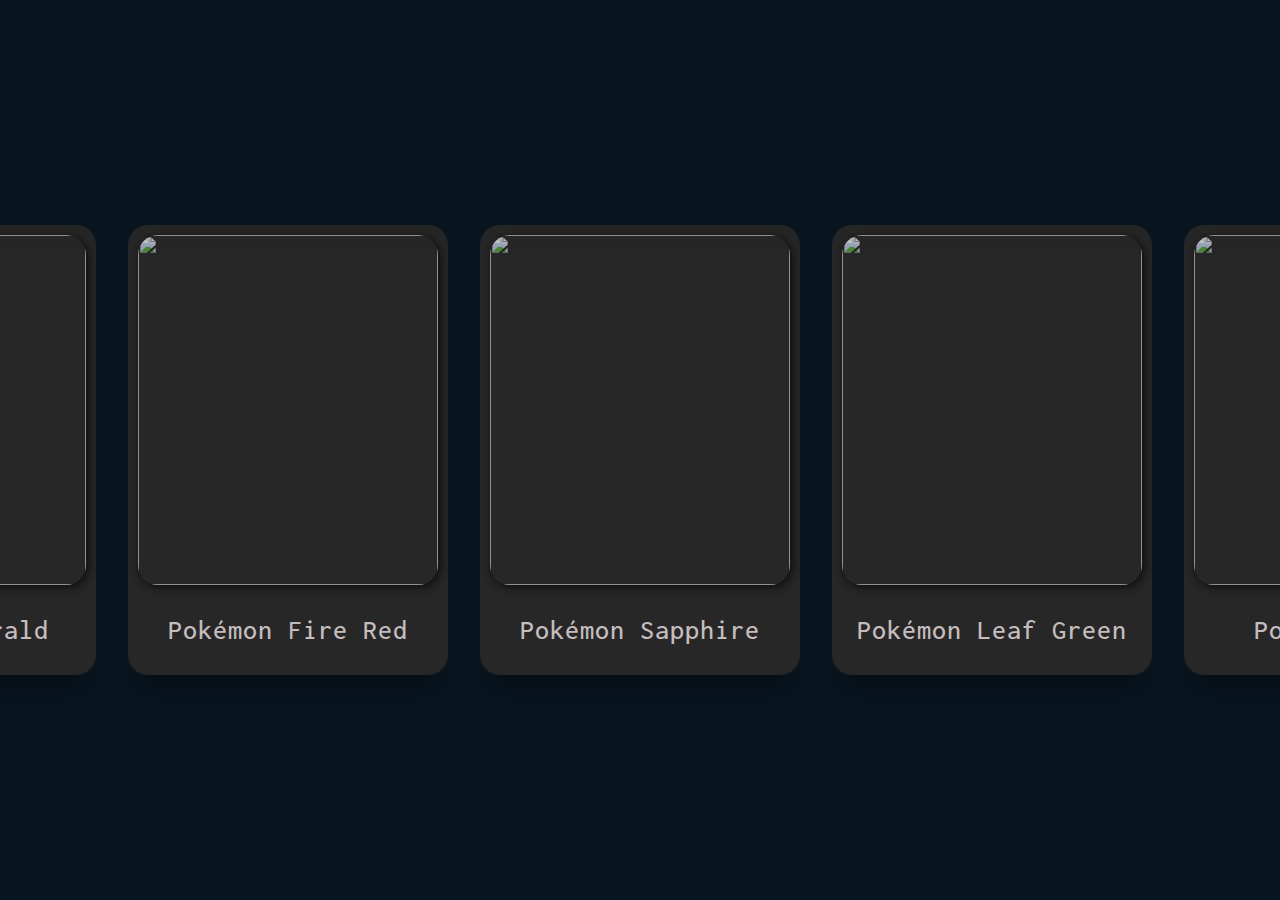
==== Emuladores-pages/GameBoyAdvanced.html @ 6fee976c "updates" ====
<!DOCTYPE html>
<html lang="pt-br">

<head>
    <meta charset="UTF-8">
    <meta name="viewport" content="width=device-width, initial-scale=1.0">
    <link rel="stylesheet" href="style.css">
    <link rel="shortcut icon" href="https://cdn-icons-png.flaticon.com/512/75/75237.png" type="image/x-icon">
    <title>Roms</title>
</head>

<body>
    <header></header>

    <main class="main">
        <div class="container">

            <a href="/Roms/GameBoyAdvanced/Pokemon - Emerald Version (U).gba">
                <div class="game">

                    <div class="imgBox">
                        <img src="https://upload.wikimedia.org/wikipedia/pt/7/72/Pok%C3%A9mon_Emerald_cover.png" alt=""
                            class="img">
                    </div>

                    <div class="content">
                        <h3>Pokémon Emerald</h3>
                    </div>

                </div>
            </a>

            <a href="/Roms/GameBoyAdvanced/Pokemon - Fire Red Version (U) (V1.1).gba">
                <div class="game">

                    <div class="imgBox">
                        <img src="https://notadogame.com/uploads/game/cover/250x/5bfdc3d5a86b9.jpg" alt="" class="img">
                    </div>

                    <div class="content">
                        <h3>Pokémon Fire Red</h3>
                    </div>

                </div>
            </a>

            <a href="/Roms/GameBoyAdvanced/Pokemon - Sapphire Version (U) (V1.1).gba">
                <div class="game">

                    <div class="imgBox">
                        <img src="https://encrypted-tbn0.gstatic.com/images?q=tbn:ANd9GcQaqSUHy6qU8xqhmktuTA9E1MztjWMx2rrj3nnZW-pF9g&s"
                            alt="" class="img">
                    </div>

                    <div class="content">
                        <h3>Pokémon Sapphire</h3>
                    </div>

                </div>
            </a>

            <a href="/Roms/GameBoyAdvanced/Pokemon - Leaf Green Version (U) (V1.1).gba">
                <div class="game">

                    <div class="imgBox">
                        <img src="https://notadogame.com/uploads/game/cover/250x/5bfdc3d5b8087.jpg" alt="" class="img">
                    </div>

                    <div class="content">
                        <h3>Pokémon Leaf Green</h3>
                    </div>

                </div>
            </a>

            <a href="/Roms/GameBoyAdvanced/Pokemon - Ruby Version (U) (V1.1).gba">
                <div class="game">

                    <div class="imgBox">
                        <img src="https://encrypted-tbn0.gstatic.com/images?q=tbn:ANd9GcQeY6j2p8JZHi5LyqJnjhknZO9M9osAQ81N2V4rH-W4DQ&s"
                            alt="" class="img">
                    </div>

                    <div class="content">
                        <h3>Pokémon Ruby</h3>
                    </div>

                </div>
            </a>


        </div>
    </main>
</body>

</html>
---- Emuladores-pages/style.css ----
@import url('https://fonts.googleapis.com/css2?family=Inconsolata:wght@200..900&display=swap');

* {
    margin: 0;
    padding: 0;
    font-family: "Inconsolata", monospace;
    box-sizing: border-box;
}

:root {
    --back: #08141e;
    --text: #c5bdbd;
    --number: #6431b5;
    --title: #abc41c;
}

html {
    background-color: var(--back);
}

a {
    text-decoration: none;
}

body {
    display: flex;
    justify-content: center;
    align-items: center;
    min-height: 100vh;
}

.main {
    margin: 5% 0;
}

.container {
    justify-content: center;
    display: grid;
    grid-template-columns: repeat(5, 1fr);
    column-gap: 2%;
    row-gap: 4%;

}

.game {
    position: relative;
    width: 320px;
    height: 450px;
    background: #272727;
    border-radius: 20px;
    overflow: hidden;
    transition: 0.4s;
    box-shadow: rgba(0, 0, 0, 0.45) 0px 25px 20px -20px;
    transition: 0.5s;
}

.game:hover {
    box-shadow: rgba(0, 0, 0, 0.534) 0px 2px 4px, rgb(0, 0, 0) 0px 7px 13px -3px, rgba(0, 0, 0, 0.2) 0px -3px 0px inset;
    transition: 0.5s;
}

.game .imgBox {
    position: relative;
    display: flex;
    justify-content: center;
    align-items: center;
    padding-top: 10px;
    z-index: 1;
}

.img {
    opacity: 0.7;
    height: 350px;
    width: 300px;
    border-radius: 20px;
    box-shadow: 2px 2px 10px rgb(0, 0, 0);
}

.game .content {
    position: relative;
    padding: 20px;
    display: flex;
    justify-content: center;
    align-items: center;
    flex-direction: column;
    z-index: 2;
}

.game .content h3 {
    line-height: 50px;
    text-align: center;
    font-size: 28px;
    font-weight: 500;
    letter-spacing: 1px;
    color: var(--text);
}
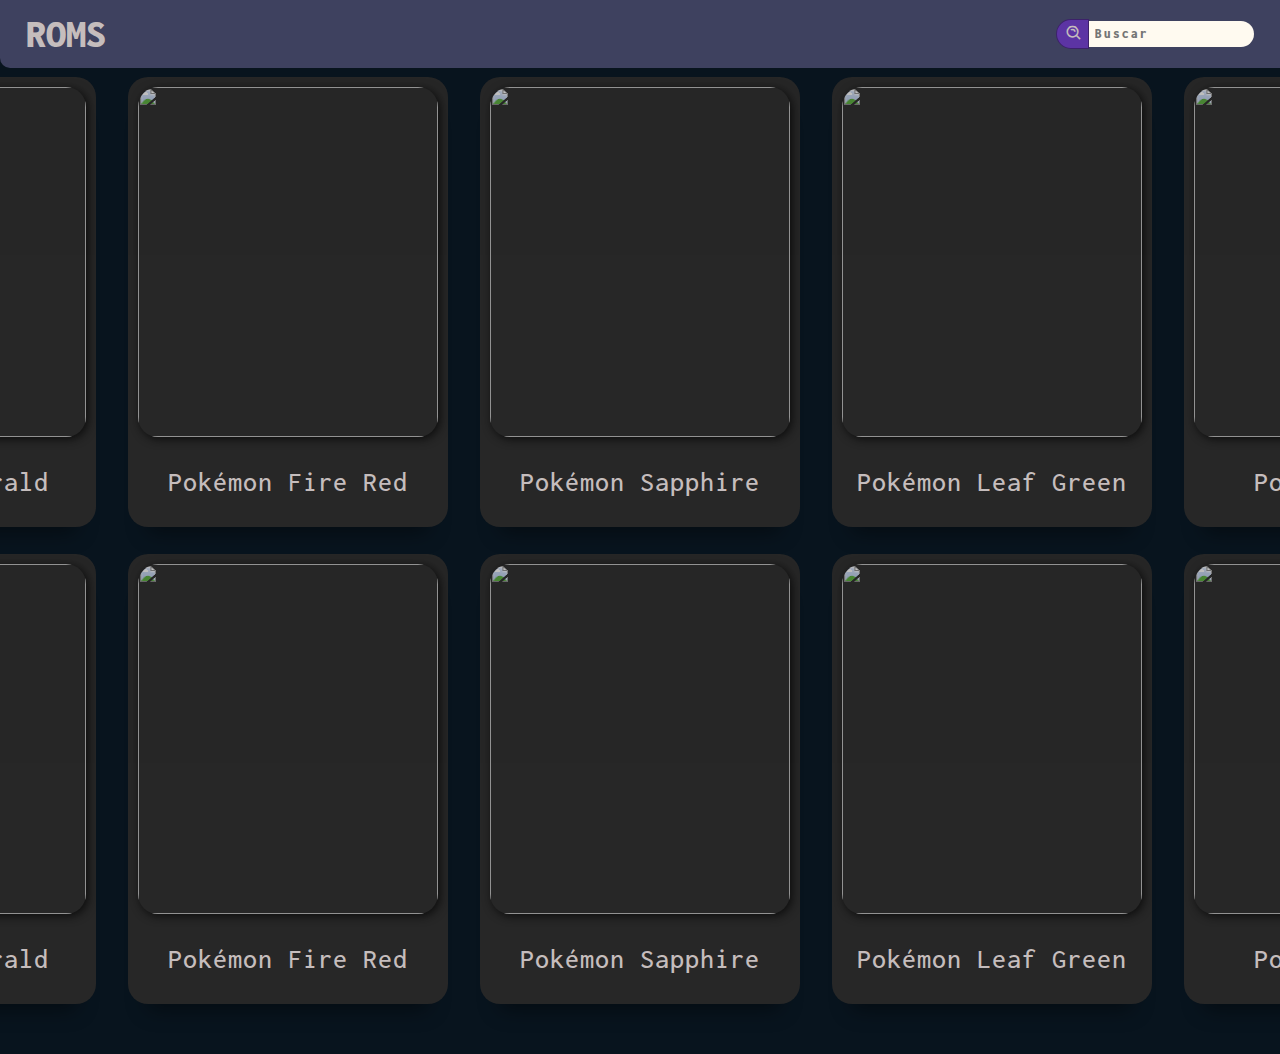
==== commit 9358477d: "update" ====
--- a/Emuladores-pages/GameBoyAdvanced.html
+++ b/Emuladores-pages/GameBoyAdvanced.html
@@ -5,12 +5,17 @@
     <meta charset="UTF-8">
     <meta name="viewport" content="width=device-width, initial-scale=1.0">
     <link rel="stylesheet" href="style.css">
+    <link href='https://unpkg.com/boxicons@2.1.4/css/boxicons.min.css' rel='stylesheet'>
     <link rel="shortcut icon" href="https://cdn-icons-png.flaticon.com/512/75/75237.png" type="image/x-icon">
     <title>Roms</title>
 </head>
 
 <body>
-    <header></header>
+    <header class="nav">
+        <a href="/index.html">Roms</a>
+        <button class="busca"><i class='bx bx-search-alt'></i></button>
+        <input class="input" type="text" placeholder="Buscar">
+    </header>
 
     <main class="main">
         <div class="container">
@@ -88,9 +93,86 @@
                 </div>
             </a>
 
+            <a href="/Roms/GameBoyAdvanced/Pokemon - Emerald Version (U).gba">
+                <div class="game">
+
+                    <div class="imgBox">
+                        <img src="https://upload.wikimedia.org/wikipedia/pt/7/72/Pok%C3%A9mon_Emerald_cover.png" alt=""
+                            class="img">
+                    </div>
+
+                    <div class="content">
+                        <h3>Pokémon Emerald</h3>
+                    </div>
+
+                </div>
+            </a>
+
+            <a href="/Roms/GameBoyAdvanced/Pokemon - Fire Red Version (U) (V1.1).gba">
+                <div class="game">
+
+                    <div class="imgBox">
+                        <img src="https://notadogame.com/uploads/game/cover/250x/5bfdc3d5a86b9.jpg" alt="" class="img">
+                    </div>
+
+                    <div class="content">
+                        <h3>Pokémon Fire Red</h3>
+                    </div>
+
+                </div>
+            </a>
+
+            <a href="/Roms/GameBoyAdvanced/Pokemon - Sapphire Version (U) (V1.1).gba">
+                <div class="game">
+
+                    <div class="imgBox">
+                        <img src="https://encrypted-tbn0.gstatic.com/images?q=tbn:ANd9GcQaqSUHy6qU8xqhmktuTA9E1MztjWMx2rrj3nnZW-pF9g&s"
+                            alt="" class="img">
+                    </div>
+
+                    <div class="content">
+                        <h3>Pokémon Sapphire</h3>
+                    </div>
+
+                </div>
+            </a>
+
+            <a href="/Roms/GameBoyAdvanced/Pokemon - Leaf Green Version (U) (V1.1).gba">
+                <div class="game">
+
+                    <div class="imgBox">
+                        <img src="https://notadogame.com/uploads/game/cover/250x/5bfdc3d5b8087.jpg" alt="" class="img">
+                    </div>
+
+                    <div class="content">
+                        <h3>Pokémon Leaf Green</h3>
+                    </div>
+
+                </div>
+            </a>
+
+            <a href="/Roms/GameBoyAdvanced/Pokemon - Ruby Version (U) (V1.1).gba">
+                <div class="game">
+
+                    <div class="imgBox">
+                        <img src="https://encrypted-tbn0.gstatic.com/images?q=tbn:ANd9GcQeY6j2p8JZHi5LyqJnjhknZO9M9osAQ81N2V4rH-W4DQ&s"
+                            alt="" class="img">
+                    </div>
+
+                    <div class="content">
+                        <h3>Pokémon Ruby</h3>
+                    </div>
+
+                </div>
+            </a>
+
 
         </div>
     </main>
+
+    <footer>
+
+    </footer>
 </body>
 
 </html>--- a/Emuladores-pages/style.css
+++ b/Emuladores-pages/style.css
@@ -12,6 +12,7 @@
     --text: #c5bdbd;
     --number: #6431b5;
     --title: #abc41c;
+    --nav: #3e415f;
 }
 
 html {
@@ -29,8 +30,67 @@
     min-height: 100vh;
 }
 
+.nav {
+    position: fixed;
+    top: 0;
+    left: 0;
+    width: 100%;
+    display: flex;
+    padding: 1% 2%;
+    align-items: center;
+    z-index: 3;
+    background-color: var(--nav);
+    border-radius: 0 0 0 10px;
+}
+
+.nav a {
+    text-decoration: none;
+    color: var(--text);
+    font-size: 40px;
+    font-weight: 900;
+    text-transform: uppercase;
+    align-items: center;
+}
+
+.input {
+    border-radius: 0 20px 20px 0;
+    padding: 0.5%;
+    height: 100%;
+    border: none;
+    background-color: floralwhite;
+    font-weight: 900;
+    letter-spacing: 2px;
+
+}
+
+.input:focus {
+    border: none;
+    outline: 0;
+}
+
+.busca {
+    margin-left: auto;
+    color: var(--text);
+    background-color: transparent;
+    border-radius: 20px 0 0 20px;
+    padding: 0.34% 0.4% 0.34% 0.7%;
+    border: 1px solid rgba(0, 0, 0, 0.349);
+    font-size: large;
+    background-color: #6431b5cc;
+}
+
+.busca:hover {
+    cursor: pointer;
+
+    background-color: #8046dd;
+}
+
+.busca:active {
+    background-color: #682dc7;
+}
+
 .main {
-    margin: 5% 0;
+    margin: 6% 0;
 }
 
 .container {
@@ -38,7 +98,7 @@
     display: grid;
     grid-template-columns: repeat(5, 1fr);
     column-gap: 2%;
-    row-gap: 4%;
+    row-gap: 3%;
 
 }
 
@@ -55,7 +115,7 @@
 }
 
 .game:hover {
-    box-shadow: rgba(0, 0, 0, 0.534) 0px 2px 4px, rgb(0, 0, 0) 0px 7px 13px -3px, rgba(0, 0, 0, 0.2) 0px -3px 0px inset;
+    box-shadow: rgba(205, 161, 255, 0.534) 0px 2px 4px, rgb(0, 0, 0) 0px 7px 13px -3px, rgba(0, 0, 0, 0.2) 0px -3px 0px inset;
     transition: 0.5s;
 }
 
@@ -93,4 +153,4 @@
     font-weight: 500;
     letter-spacing: 1px;
     color: var(--text);
-}
+}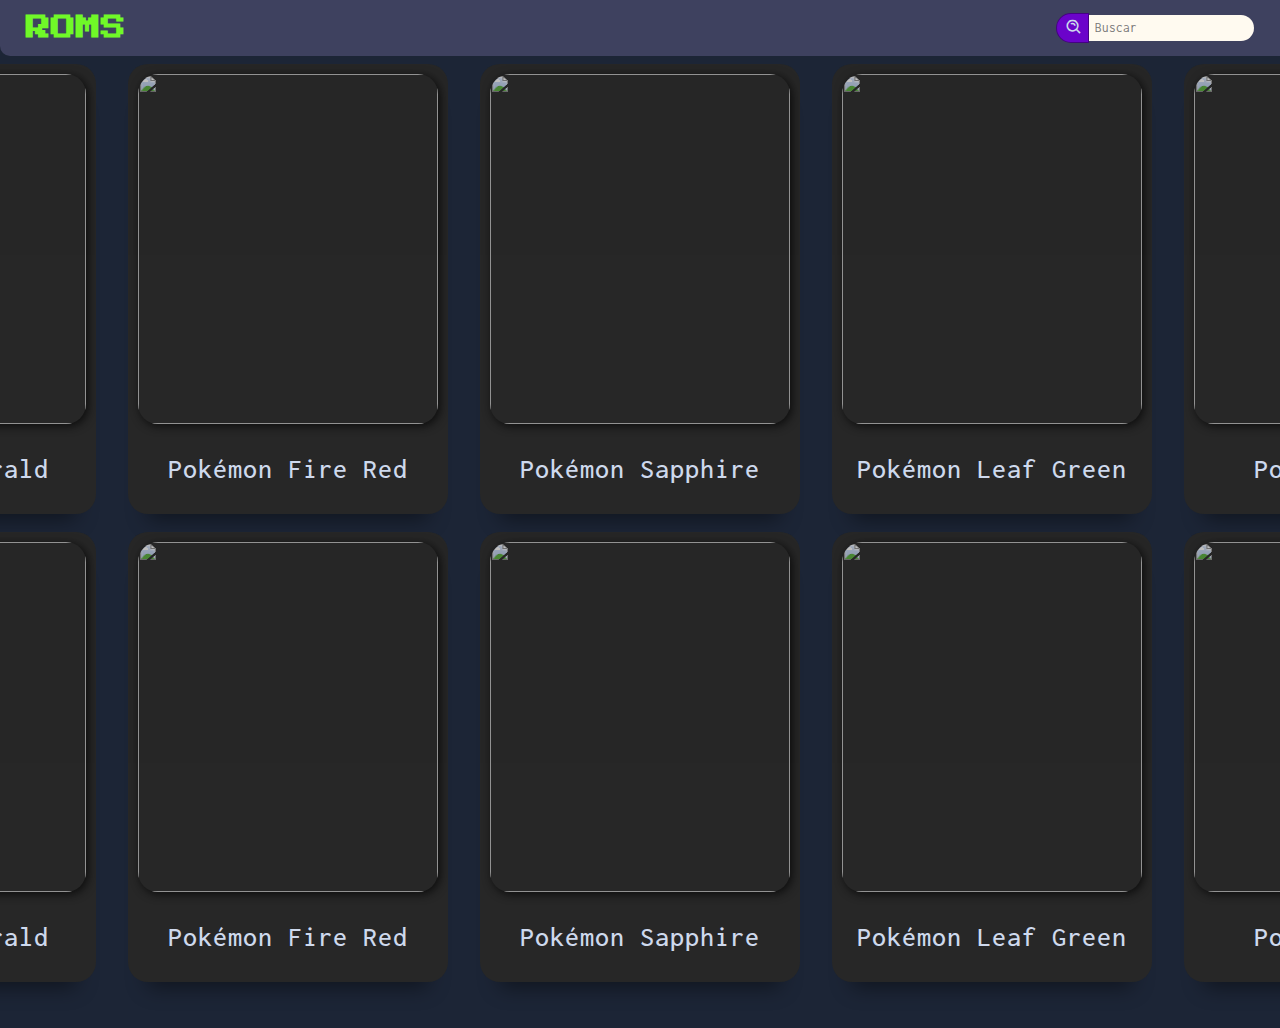
==== commit 864f9032: "update" ====
--- a/Emuladores-pages/GameBoyAdvanced.html
+++ b/Emuladores-pages/GameBoyAdvanced.html
@@ -165,9 +165,6 @@
 
                 </div>
             </a>
-
-
-        </div>
     </main>
 
     <footer>
--- a/Emuladores-pages/style.css
+++ b/Emuladores-pages/style.css
@@ -1,4 +1,5 @@
 @import url('https://fonts.googleapis.com/css2?family=Inconsolata:wght@200..900&display=swap');
+@import "https://fonts.googleapis.com/css?family=Press%20Start%202P";
 
 * {
     margin: 0;
@@ -8,11 +9,39 @@
 }
 
 :root {
-    --back: #08141e;
-    --text: #c5bdbd;
-    --number: #6431b5;
-    --title: #abc41c;
+    --back: #1c2536;
+    --text: #ced9ed;
+    --number: #c137ff;
+    --title: #2cc64e;
     --nav: #3e415f;
+}
+
+html ::-webkit-scrollbar {
+    width: 6px;
+}
+
+html ::-webkit-scrollbar-thumb {
+    border-radius: 30px;
+    background: rgba(209, 209, 209, 0.863);
+}
+
+html ::-webkit-scrollbar-track {
+
+    background: rgb(80, 80, 80);
+}
+
+@keyframes pulse {
+    0% {
+        filter: drop-shadow(0 0 10px);
+    }
+
+    50% {
+        filter: drop-shadow(0 0 0);
+    }
+
+    100% {
+        filter: drop-shadow(0 0 10px);
+    }
 }
 
 html {
@@ -44,12 +73,15 @@
 }
 
 .nav a {
-    text-decoration: none;
-    color: var(--text);
-    font-size: 40px;
+    color: #70f828;
+    font-size: 25px;
     font-weight: 900;
     text-transform: uppercase;
     align-items: center;
+    text-decoration: none;
+    font-family: 'Press Start 2P';
+    animation: pulse 4s;
+    animation-iteration-count: infinite;
 }
 
 .input {
@@ -58,8 +90,6 @@
     height: 100%;
     border: none;
     background-color: floralwhite;
-    font-weight: 900;
-    letter-spacing: 2px;
 
 }
 
@@ -76,13 +106,13 @@
     padding: 0.34% 0.4% 0.34% 0.7%;
     border: 1px solid rgba(0, 0, 0, 0.349);
     font-size: large;
-    background-color: #6431b5cc;
+    background-color: #6b03ca;
 }
 
 .busca:hover {
     cursor: pointer;
 
-    background-color: #8046dd;
+    background-color: #c137ff;
 }
 
 .busca:active {
@@ -90,7 +120,7 @@
 }
 
 .main {
-    margin: 6% 0;
+    margin: 5% 0;
 }
 
 .container {
@@ -98,7 +128,7 @@
     display: grid;
     grid-template-columns: repeat(5, 1fr);
     column-gap: 2%;
-    row-gap: 3%;
+    row-gap: 2%;
 
 }
 
@@ -115,7 +145,7 @@
 }
 
 .game:hover {
-    box-shadow: rgba(205, 161, 255, 0.534) 0px 2px 4px, rgb(0, 0, 0) 0px 7px 13px -3px, rgba(0, 0, 0, 0.2) 0px -3px 0px inset;
+    box-shadow: #e85685 0px 2px 4px, rgb(0, 0, 0) 0px 7px 13px -3px, rgba(0, 0, 0, 0.2) 0px -3px 0px inset;
     transition: 0.5s;
 }
 
